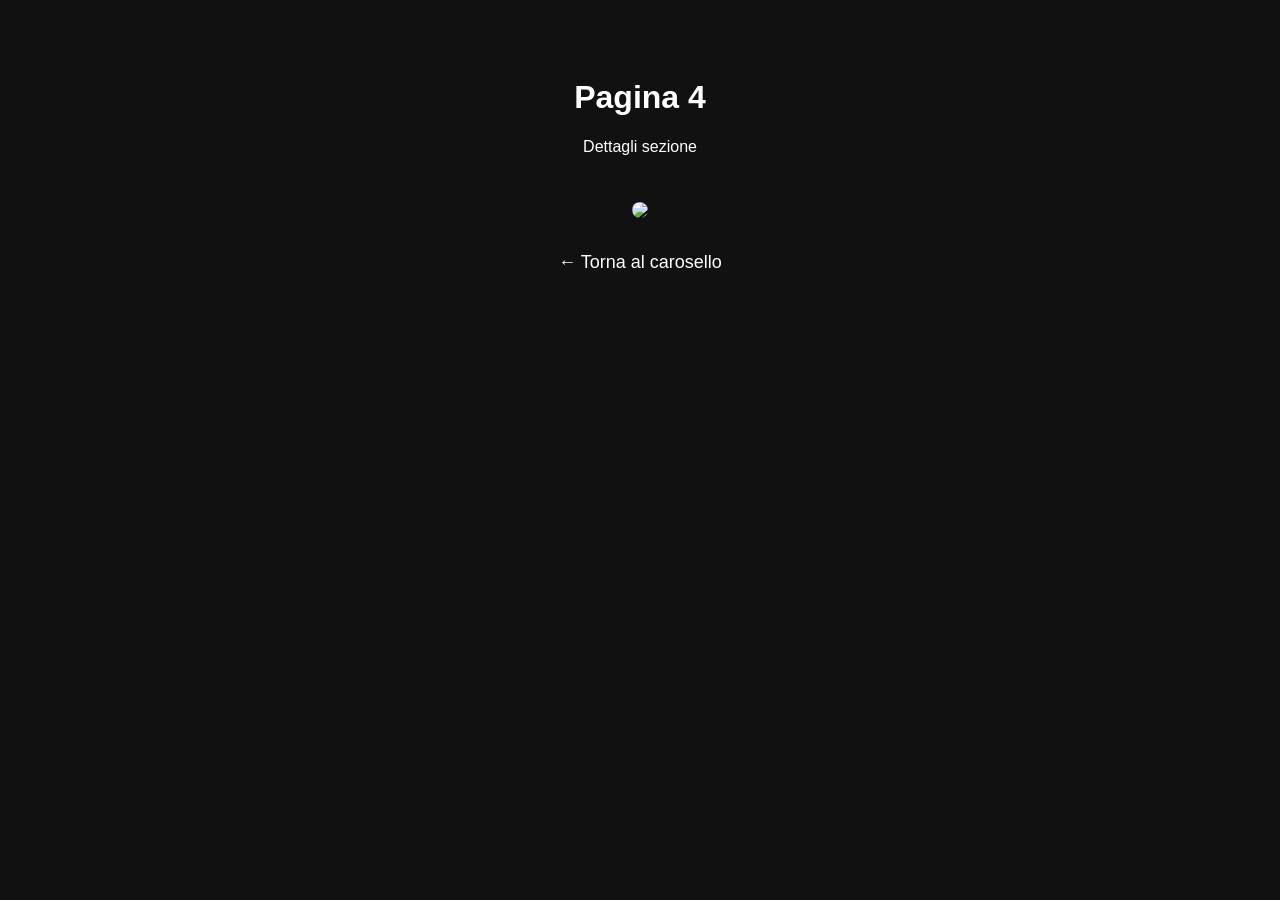
==== pagina4.html @ 719df46c "Create pagina4.html" ====
<!DOCTYPE html>
<html lang="it">
<head>
    <meta charset="UTF-8">
    <title>L'Architettura</title>
    <link rel="stylesheet" href="style.css">
</head>
<body style="background:#111; color:white; font-family: Arial, sans-serif; text-align:center; padding:50px;">

    <h1>Pagina 4</h1>
    <p>Dettagli sezione</p>
    <img src="img4.jpeg" style="width:400px; height:auto; border-radius:20px; margin:30px 0;">

    <div>
        <a href="index.html" style="color:white; text-decoration:none; font-size:18px;">← Torna al carosello</a>
    </div>

</body>
</html>
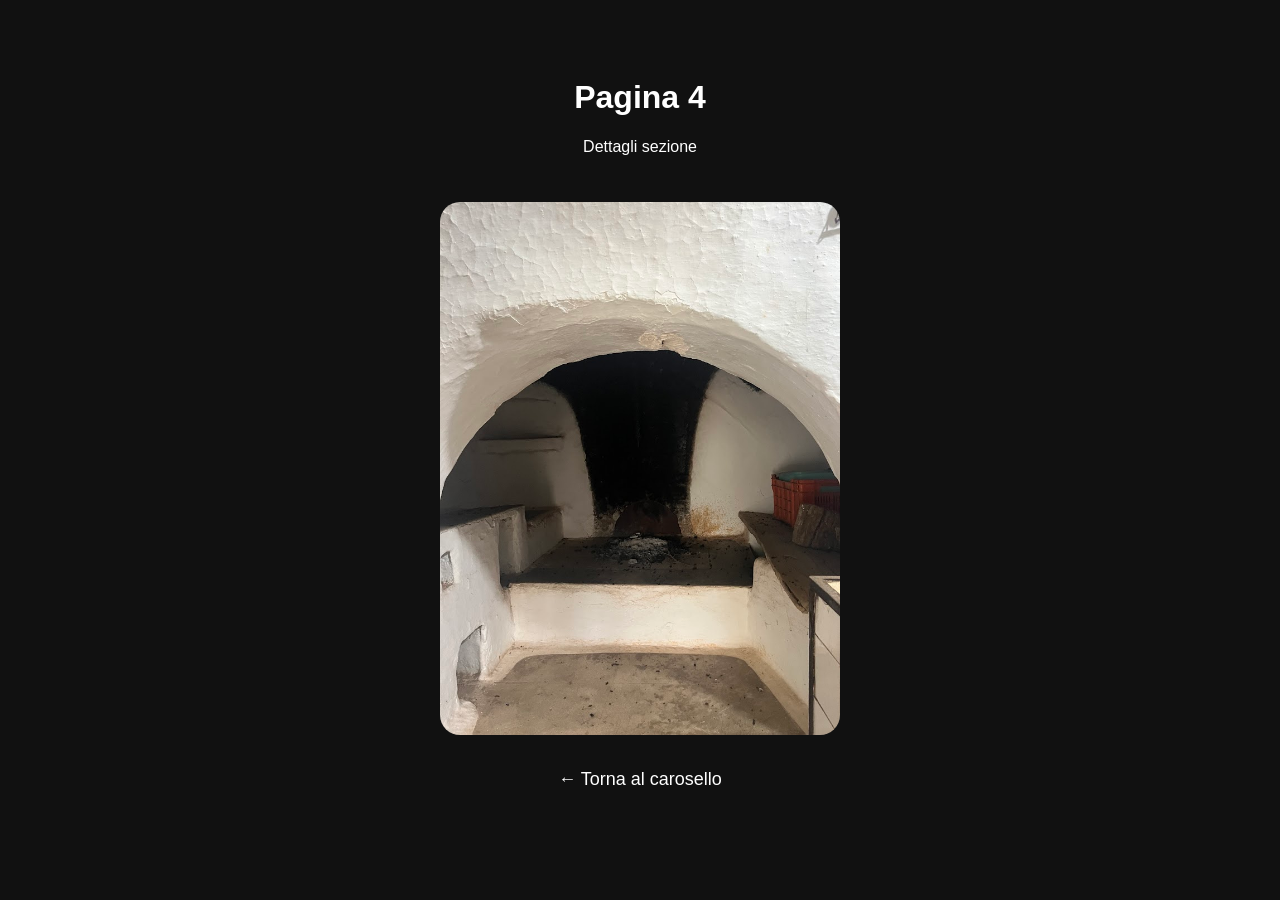
==== commit 2ddb2fda: "Update pagina4.html" ====
--- a/pagina4.html
+++ b/pagina4.html
@@ -9,7 +9,7 @@
 
     <h1>Pagina 4</h1>
     <p>Dettagli sezione</p>
-    <img src="img4.jpeg" style="width:400px; height:auto; border-radius:20px; margin:30px 0;">
+    <img src="img4.jpg" style="width:400px; height:auto; border-radius:20px; margin:30px 0;">
 
     <div>
         <a href="index.html" style="color:white; text-decoration:none; font-size:18px;">← Torna al carosello</a>
